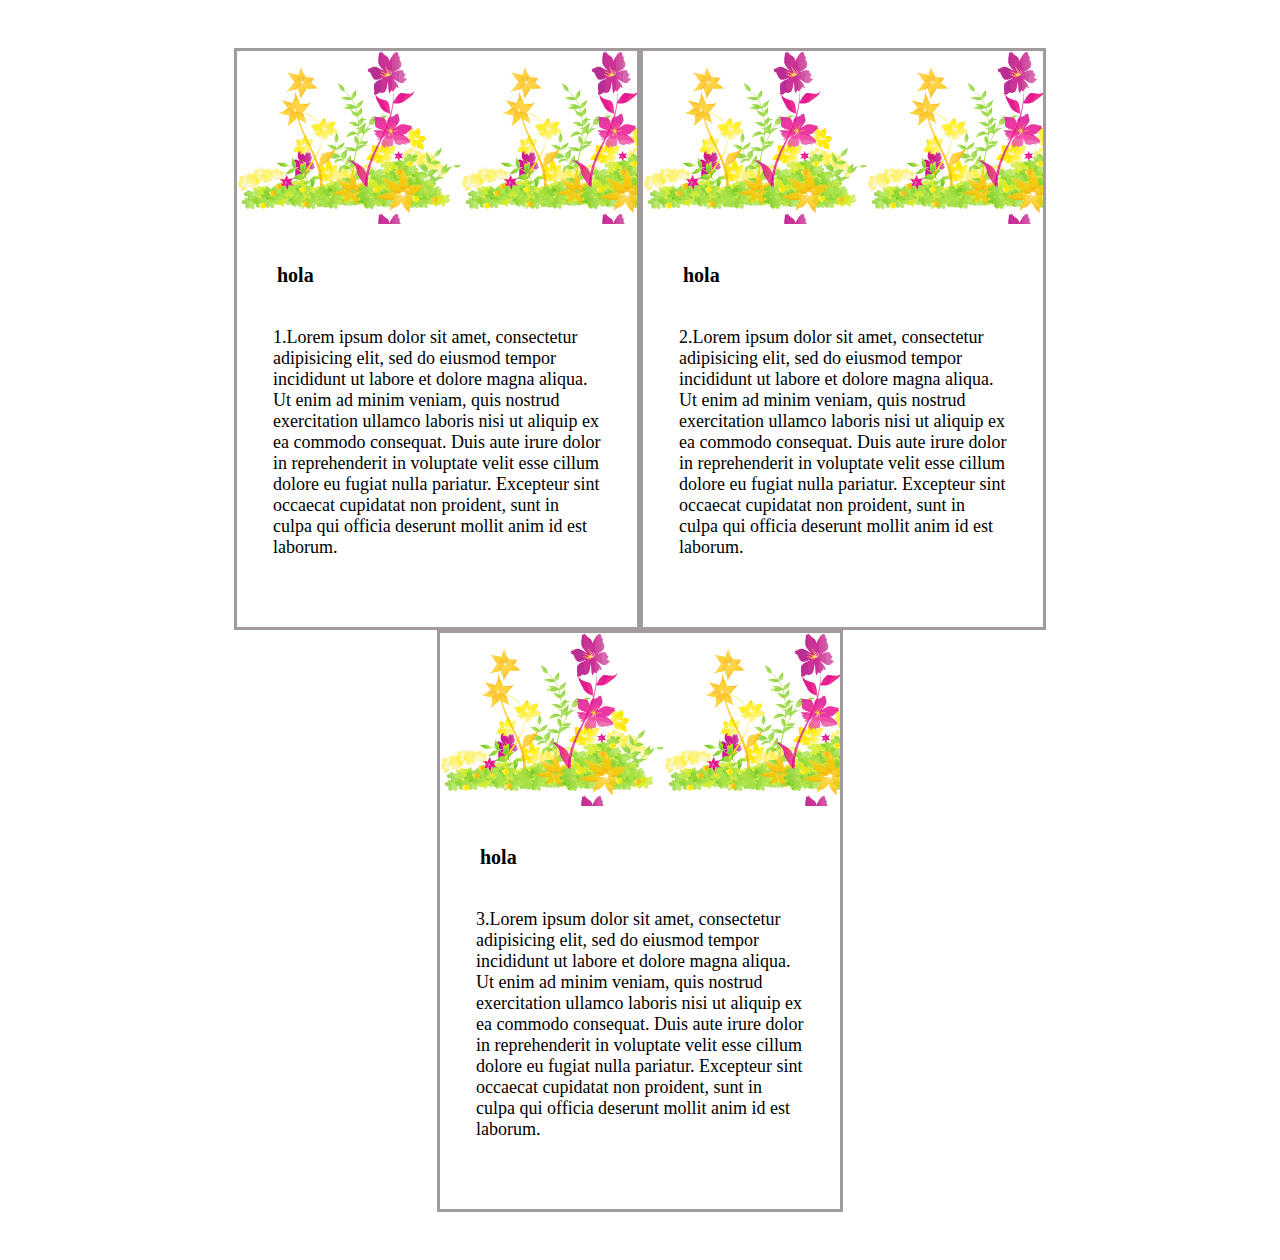
==== paginaweb.html @ 9b49967a "Add files via upload" ====
<!DOCTYPE html>
<html lang="es">

	<head>
        <link rel="stylesheet" href="pagianestilos.css">
		<meta charset="UTF-8" />
		<title>Practica 2</title>
		<style></style>
	</head>


	<body>

		<div class="cuerpo3">
			<div class="caja">
				<div class="imagen"></div>
                <h1>hola</h1>
				<p>1.Lorem ipsum dolor sit amet, consectetur adipisicing elit, sed do eiusmod tempor incididunt ut labore et dolore magna aliqua. Ut enim ad minim veniam, quis nostrud exercitation ullamco laboris nisi ut aliquip ex ea commodo consequat. Duis aute irure dolor in reprehenderit in voluptate velit esse cillum dolore eu fugiat nulla pariatur. Excepteur sint occaecat cupidatat non proident, sunt in culpa qui officia deserunt mollit anim id est laborum.</p>
			</div>

			<div class="caja">
				<div class="imagen"></div>
                <h1>hola</h1>
				<p>2.Lorem ipsum dolor sit amet, consectetur adipisicing elit, sed do eiusmod tempor incididunt ut labore et dolore magna aliqua. Ut enim ad minim veniam, quis nostrud exercitation ullamco laboris nisi ut aliquip ex ea commodo consequat. Duis aute irure dolor in reprehenderit in voluptate velit esse cillum dolore eu fugiat nulla pariatur. Excepteur sint occaecat cupidatat non proident, sunt in culpa qui officia deserunt mollit anim id est laborum.</p>
			</div>

            <div class="caja">
				<div class="imagen"></div>
                <h1>hola</h1>
				<p>3.Lorem ipsum dolor sit amet, consectetur adipisicing elit, sed do eiusmod tempor incididunt ut labore et dolore magna aliqua. Ut enim ad minim veniam, quis nostrud exercitation ullamco laboris nisi ut aliquip ex ea commodo consequat. Duis aute irure dolor in reprehenderit in voluptate velit esse cillum dolore eu fugiat nulla pariatur. Excepteur sint occaecat cupidatat non proident, sunt in culpa qui officia deserunt mollit anim id est laborum.</p>
			</div>				
		</div>	

	</body>
</html>
---- pagianestilos.css ----
h1
{
    font-size: 20px;
    font-weight: bold;
}

h1 + p
{
    font-size: 18px;
}


/*/////////////////////////////////////////////////*/
.cuerpo3 
{
    margin-top: 3rem ;
    margin-bottom: 3rem ;	
    display: flex;  
    flex-wrap: wrap;
    justify-content: space-between;
    padding-left: 2em;
    padding-right: 2em;
    /* overflow: auto; */
}
/*//////////////////////////////////////////////////*/


.caja
{
    position: relative;
    width: 25em; 
    height: 36em;	
    border: 3px solid rgb(161, 155, 155);
}


div[class^="caja"] p , h1
{
    margin: 2em;
   
}

.imagen
{
    position: relative;
    background-image: url('img_flwr.gif');
    width: 25em;
    min-width: 20em;
    height: 30%;
    background-clip: padding-box; 
}


@media (max-width: 84em) /* la suma de las cajas + los margenes del cuerpo y el padding */
{
    .cuerpo3:last-child
    {
        justify-content: center; 
        padding-left: 2em;
    }
    
}
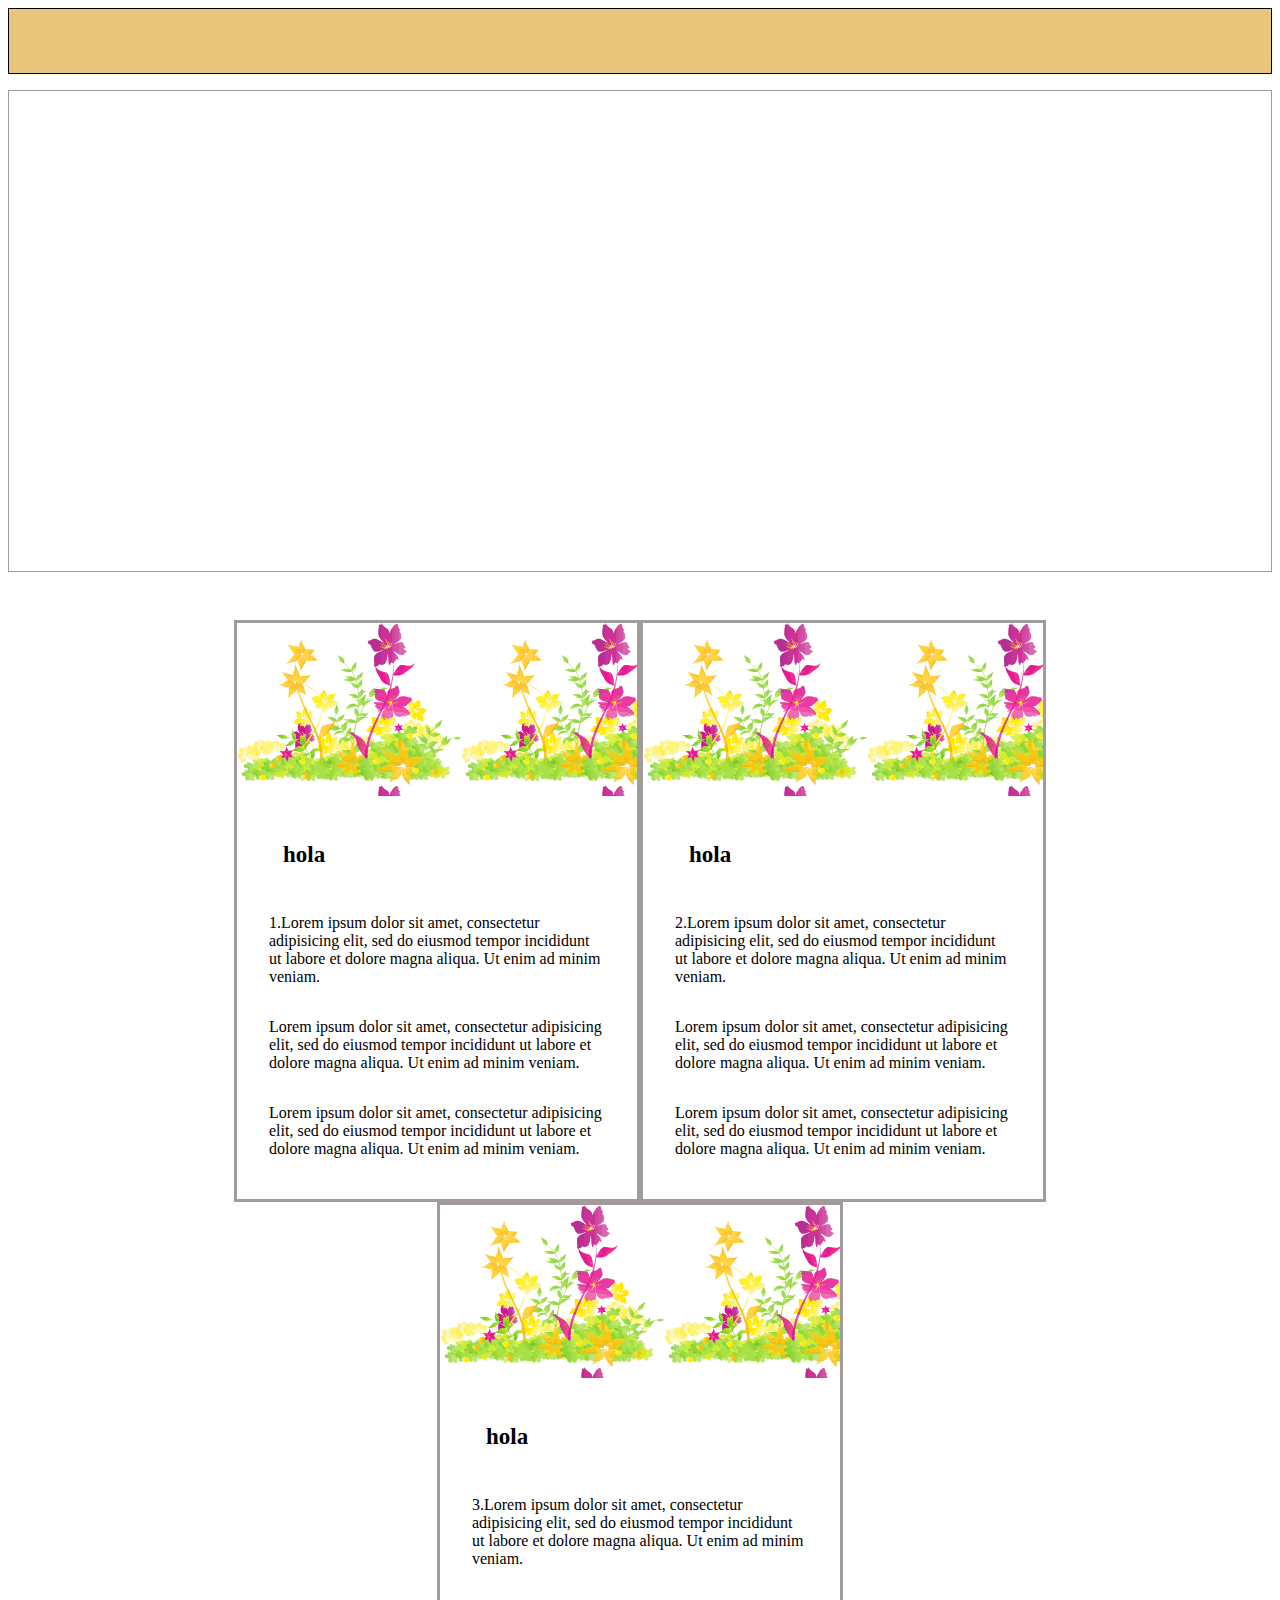
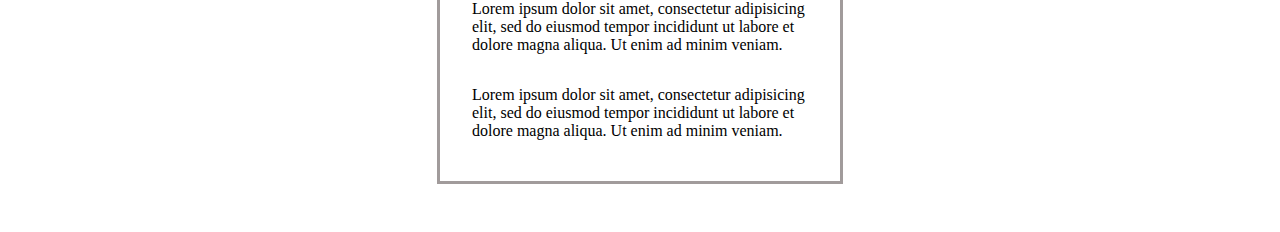
==== commit 1bae1851: "Add files via upload" ====
--- a/paginaweb.html
+++ b/paginaweb.html
@@ -11,24 +11,42 @@
 
 	<body>
 
+		<div class ="cuerpo1">
+
+
+		</div>
+
+ 		<div class="cuerpo2">
+			<div id="texto">
+				<h1>hola</h1>
+				<p>Lorem ipsum dolor sit amet, consectetur adipisicing elit, sed do eiusmod tempor incididunt ut labore et dolore magna aliqua. Ut enim ad minim veniam. </p>
+				<p>Lorem ipsum dolor sit amet, consectetur adipisicing elit, sed do eiusmod tempor incididunt ut labore et dolore magna aliqua. Ut enim ad minim veniam. </p>
+				<p>Lorem ipsum dolor sit amet, consectetur adipisicing elit, sed do eiusmod tempor incididunt ut labore et dolore magna aliqua. Ut enim ad minim veniam. </p>
+			</div>
+		</div>
+		 
 		<div class="cuerpo3">
 			<div class="caja">
 				<div class="imagen"></div>
                 <h1>hola</h1>
-				<p>1.Lorem ipsum dolor sit amet, consectetur adipisicing elit, sed do eiusmod tempor incididunt ut labore et dolore magna aliqua. Ut enim ad minim veniam, quis nostrud exercitation ullamco laboris nisi ut aliquip ex ea commodo consequat. Duis aute irure dolor in reprehenderit in voluptate velit esse cillum dolore eu fugiat nulla pariatur. Excepteur sint occaecat cupidatat non proident, sunt in culpa qui officia deserunt mollit anim id est laborum.</p>
+				<p>1.Lorem ipsum dolor sit amet, consectetur adipisicing elit, sed do eiusmod tempor incididunt ut labore et dolore magna aliqua. Ut enim ad minim veniam. </p>
+				<p>Lorem ipsum dolor sit amet, consectetur adipisicing elit, sed do eiusmod tempor incididunt ut labore et dolore magna aliqua. Ut enim ad minim veniam. </p>
+				<p>Lorem ipsum dolor sit amet, consectetur adipisicing elit, sed do eiusmod tempor incididunt ut labore et dolore magna aliqua. Ut enim ad minim veniam. </p>
 			</div>
 
 			<div class="caja">
 				<div class="imagen"></div>
                 <h1>hola</h1>
-				<p>2.Lorem ipsum dolor sit amet, consectetur adipisicing elit, sed do eiusmod tempor incididunt ut labore et dolore magna aliqua. Ut enim ad minim veniam, quis nostrud exercitation ullamco laboris nisi ut aliquip ex ea commodo consequat. Duis aute irure dolor in reprehenderit in voluptate velit esse cillum dolore eu fugiat nulla pariatur. Excepteur sint occaecat cupidatat non proident, sunt in culpa qui officia deserunt mollit anim id est laborum.</p>
-			</div>
+				<p>2.Lorem ipsum dolor sit amet, consectetur adipisicing elit, sed do eiusmod tempor incididunt ut labore et dolore magna aliqua. Ut enim ad minim veniam. </p>
+				<p>Lorem ipsum dolor sit amet, consectetur adipisicing elit, sed do eiusmod tempor incididunt ut labore et dolore magna aliqua. Ut enim ad minim veniam. </p>
+				<p>Lorem ipsum dolor sit amet, consectetur adipisicing elit, sed do eiusmod tempor incididunt ut labore et dolore magna aliqua. Ut enim ad minim veniam. </p>			</div>
 
             <div class="caja">
 				<div class="imagen"></div>
                 <h1>hola</h1>
-				<p>3.Lorem ipsum dolor sit amet, consectetur adipisicing elit, sed do eiusmod tempor incididunt ut labore et dolore magna aliqua. Ut enim ad minim veniam, quis nostrud exercitation ullamco laboris nisi ut aliquip ex ea commodo consequat. Duis aute irure dolor in reprehenderit in voluptate velit esse cillum dolore eu fugiat nulla pariatur. Excepteur sint occaecat cupidatat non proident, sunt in culpa qui officia deserunt mollit anim id est laborum.</p>
-			</div>				
+				<p>3.Lorem ipsum dolor sit amet, consectetur adipisicing elit, sed do eiusmod tempor incididunt ut labore et dolore magna aliqua. Ut enim ad minim veniam. </p>
+				<p>Lorem ipsum dolor sit amet, consectetur adipisicing elit, sed do eiusmod tempor incididunt ut labore et dolore magna aliqua. Ut enim ad minim veniam. </p>
+				<p>Lorem ipsum dolor sit amet, consectetur adipisicing elit, sed do eiusmod tempor incididunt ut labore et dolore magna aliqua. Ut enim ad minim veniam. </p>			</div>				
 		</div>	
 
 	</body>
--- a/pagianestilos.css
+++ b/pagianestilos.css
@@ -1,16 +1,56 @@
 h1
 {
-    font-size: 20px;
+    font-size: 23px;
     font-weight: bold;
 }
 
-h1 + p
+h1 ~ p
 {
-    font-size: 18px;
+    font-size: 16px;
 }
 
 
+.cuerpo1
+{
+    border: 1px solid black;
+    position: sticky;
+    top: 0px;
+    height: 4em;
+    background-color: rgb(231, 197, 123);
+    z-index: 1;
+}
+
+
+
+/*///////////////////////////////////////////////////////*/
+
+.cuerpo2
+{
+    position: relative;
+    border: 1px solid rgb(161, 155, 155);
+    margin-top: 1em;
+    height: 30em;
+    background-image: url("molinos-generica24.jpg");
+    background-repeat: no-repeat;
+    background-size: cover;
+    background-origin: border-box; 
+    /* padding-left: 8em;
+    padding-top: 6em; */
+    z-index: 0;
+}
+
+div#texto
+{
+    position: absolute;
+    top:10%;
+    left:8%;
+    color: white;
+    width: 36em;
+    /* overflow: auto; */
+}
+
 /*/////////////////////////////////////////////////*/
+
 .cuerpo3 
 {
     margin-top: 3rem ;
@@ -22,8 +62,6 @@
     padding-right: 2em;
     /* overflow: auto; */
 }
-/*//////////////////////////////////////////////////*/
-
 
 .caja
 {
@@ -34,29 +72,29 @@
 }
 
 
-div[class^="caja"] p , h1
+div.caja p , div.caja h1
 {
     margin: 2em;
-   
 }
+
 
 .imagen
 {
-    position: relative;
+    /* position: relative; */
     background-image: url('img_flwr.gif');
     width: 25em;
-    min-width: 20em;
+    /* min-width: 20em; */
     height: 30%;
     background-clip: padding-box; 
 }
-
+/*//////////////////////////////////////////////////*/
 
 @media (max-width: 84em) /* la suma de las cajas + los margenes del cuerpo y el padding */
 {
     .cuerpo3:last-child
     {
         justify-content: center; 
-        padding-left: 2em;
+        /* padding-left: 2em; */
     }
     
 }
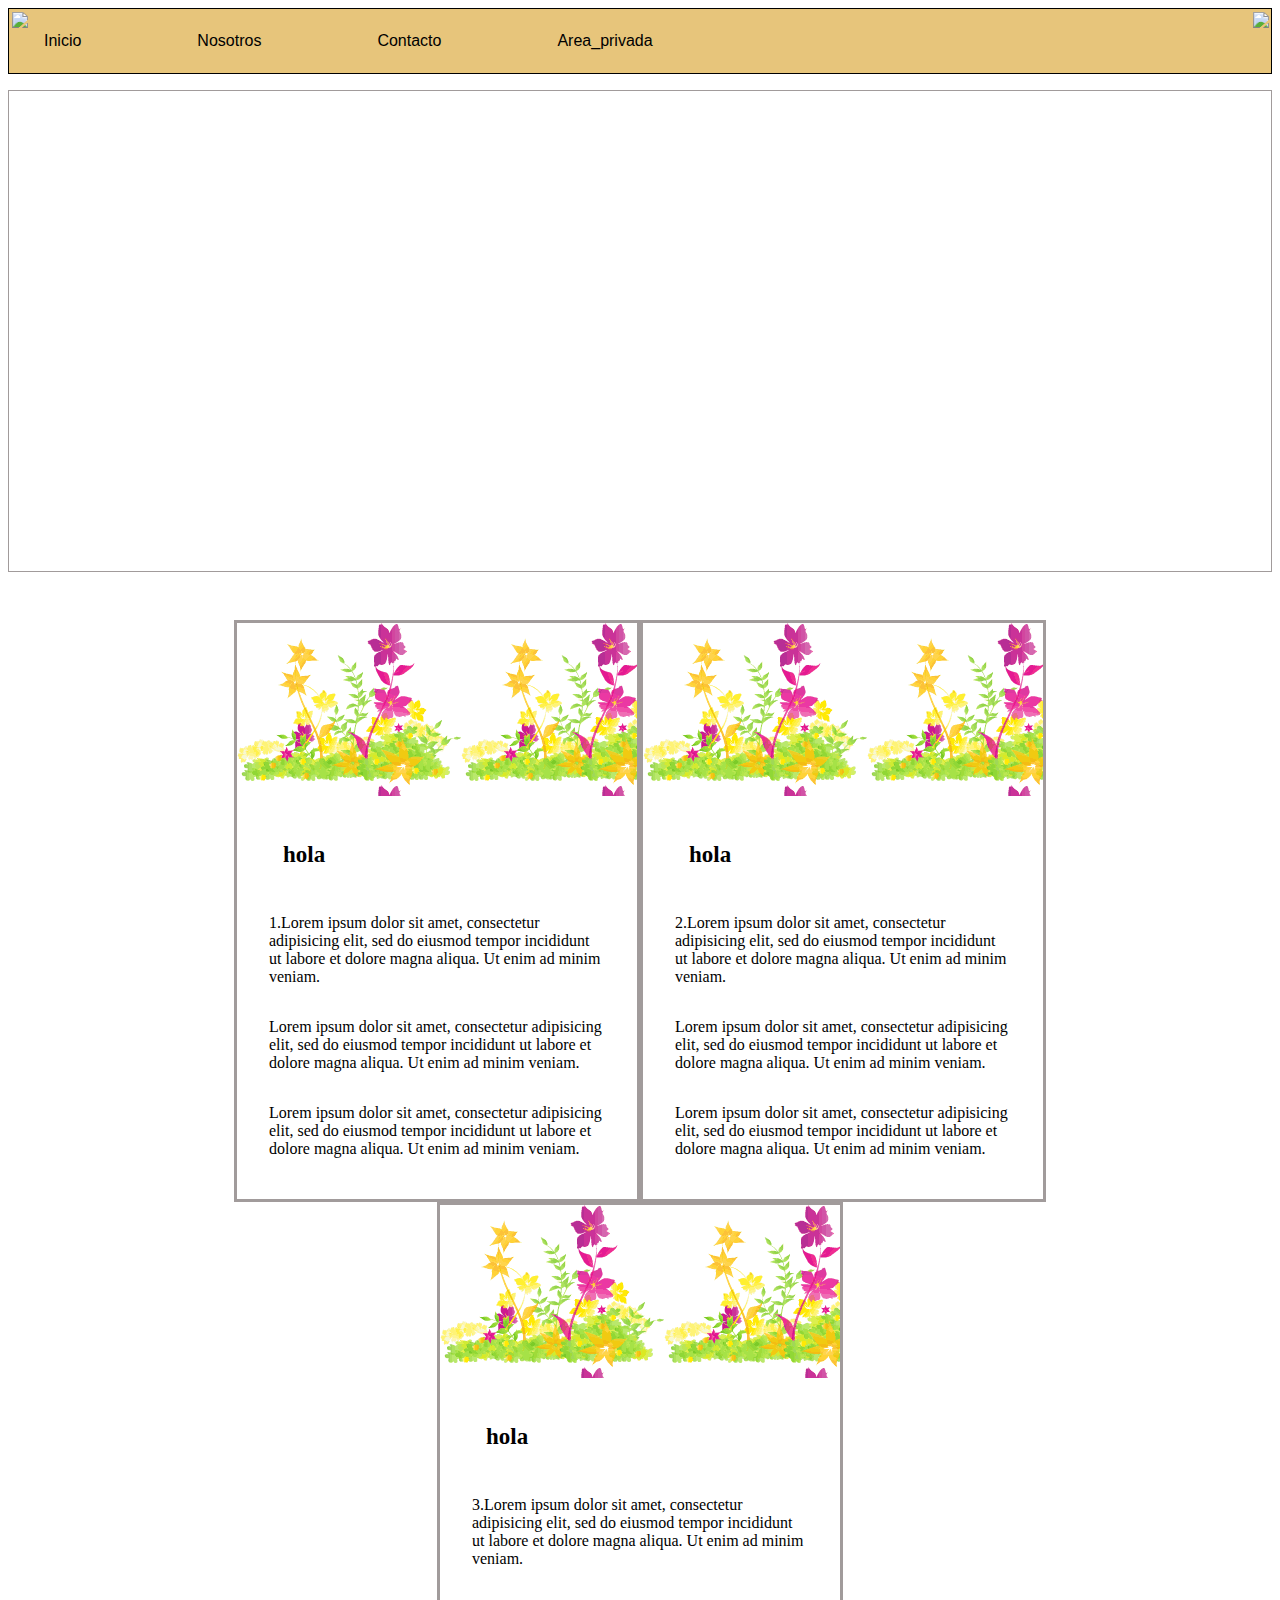
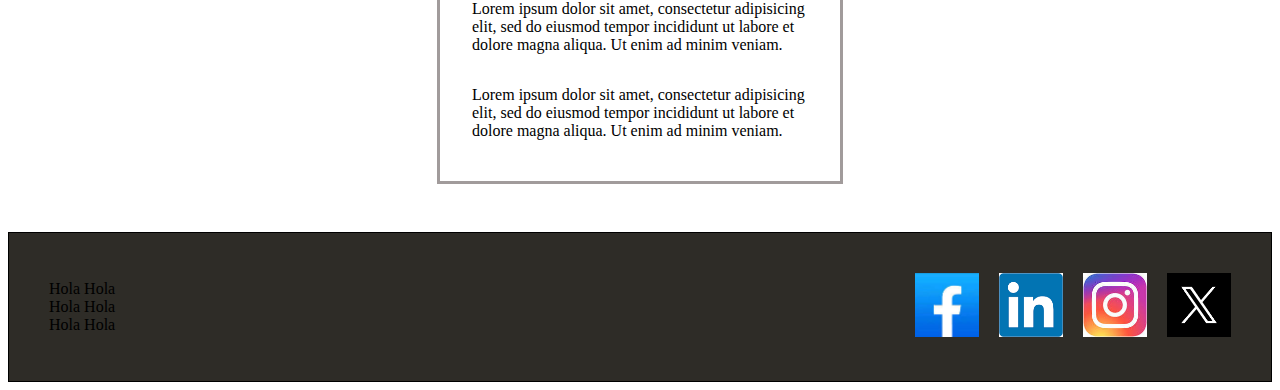
==== commit 99de1777: "Add files via upload" ====
--- a/paginaweb.html
+++ b/paginaweb.html
@@ -12,10 +12,20 @@
 	<body>
 
 		<div class ="cuerpo1">
-
+			
+			<img id="logo" src="logo.jfif"/>
+			<div class="opciones">
+				<label>Inicio</label>
+				<label>Nosotros</label>
+				<label>Contacto</label>
+				<label>Area_privada</label>
+				<label>Administrador</label>
+			</div>	
+			<img id="usu" src="usuario3.png"/>
 
 		</div>
 
+		
  		<div class="cuerpo2">
 			<div id="texto">
 				<h1>hola</h1>
@@ -49,5 +59,27 @@
 				<p>Lorem ipsum dolor sit amet, consectetur adipisicing elit, sed do eiusmod tempor incididunt ut labore et dolore magna aliqua. Ut enim ad minim veniam. </p>			</div>				
 		</div>	
 
+
+
+		<div class ="cuerpo4">
+
+			<div class="minienlaces">
+				<a>Hola</a>
+				<a>Hola</a>
+				<a>Hola</a>
+				<a>Hola</a>
+				<a>Hola</a>
+				<a>Hola</a>
+			</div>
+
+			<div class="redes">
+				<a href="https://www.facebook.com/?locale=es_ES"><img  src="face.jfif"/></a>
+				<a href="https://es.linkedin.com/"><img  src="in.png"/></a>
+				<a href="https://www.instagram.com/"><img  src="insta.jfif"/></a>
+				<a href="https://twitter.com/?lang=es"><img src="tw.png"/></a>
+			</div>
+		</div>
+
+
 	</body>
 </html>
--- a/pagianestilos.css
+++ b/pagianestilos.css
@@ -1,3 +1,5 @@
+
+
 h1
 {
     font-size: 23px;
@@ -10,6 +12,7 @@
 }
 
 
+/**************************************************/
 .cuerpo1
 {
     border: 1px solid black;
@@ -18,8 +21,38 @@
     height: 4em;
     background-color: rgb(231, 197, 123);
     z-index: 1;
+    display: flex;
+    align-items: center;
+    padding-left: 3px;
+    padding-right: 4em;
+    
 }
 
+
+
+.cuerpo1 #logo
+{
+    height: 90%;
+}
+.cuerpo1 #usu
+{
+    position: absolute;
+    top:5%;
+    right: 2px;
+    height: 90%;
+}
+
+.cuerpo1 .opciones label
+{
+    font-family: Arial, Helvetica, sans-serif;
+    padding-left: 1em;
+    padding-right: 6em;
+}
+
+label:last-child
+{
+    display: none;
+}
 
 
 /*///////////////////////////////////////////////////////*/
@@ -80,18 +113,59 @@
 
 .imagen
 {
-    /* position: relative; */
+    
     background-image: url('img_flwr.gif');
     width: 25em;
-    /* min-width: 20em; */
     height: 30%;
     background-clip: padding-box; 
 }
-/*//////////////////////////////////////////////////*/
+
+/*************************CUERPO4**************************/
+
+.cuerpo4
+{
+
+    border: 1px solid black;
+    /* height: 7em; */
+    background-color: rgb(46, 44, 39);
+    align-items: center;  
+    display: flex;  
+    flex-wrap: wrap;
+    justify-content: space-between;
+    padding: 2.5em;
+}
+
+.minienlaces
+{
+    
+    height: 90%;
+    width: 6em;
+    display: wrap;
+    align-items: center;
+}
+
+.redes
+{
+    height: 90%;
+    display: wrap;
+    align-items: center;
+}
+
+.redes img
+{
+    width: 4em;   
+}
+
+.redes img:nth-child(n-1)
+{
+    padding-left: 1em;
+}
+
+/************************************MEDIAS**********************************************/
 
 @media (max-width: 84em) /* la suma de las cajas + los margenes del cuerpo y el padding */
 {
-    .cuerpo3:last-child
+    .cuerpo3
     {
         justify-content: center; 
         /* padding-left: 2em; */
@@ -99,6 +173,27 @@
     
 }
 
+@media (max-width: 34em) /* la suma de las imagenes + los paddings del cuerpo + minidivs */
+{
+    .cuerpo4
+    {
+        justify-content: center; 
+        /* padding-left: 2em; */
+    }
+
+    .redes
+    {
+        margin-top: 2em;
+        height: 90%;
+        text-align: center;
+    }
+
+    img:nth-child(n-1)
+    {
+        padding-right: 1em;
+    }
+    
+}
 
 
 
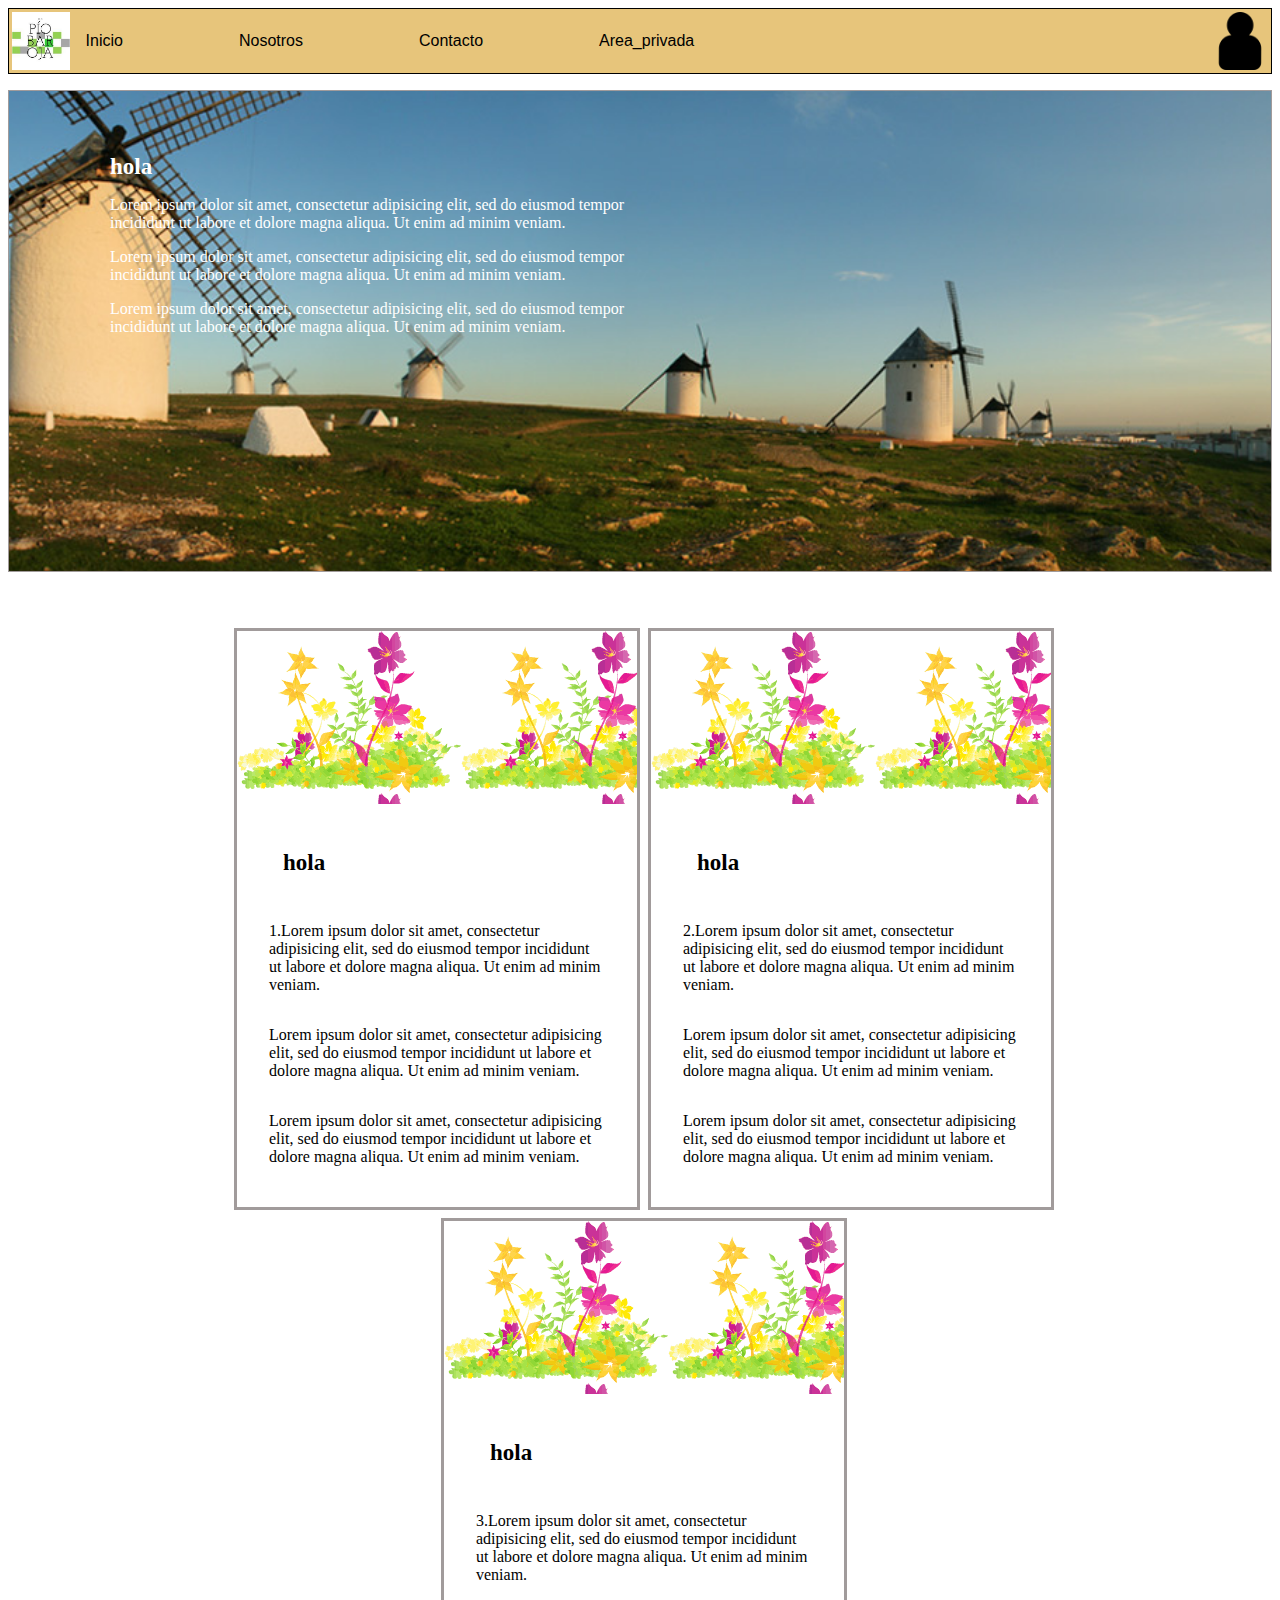
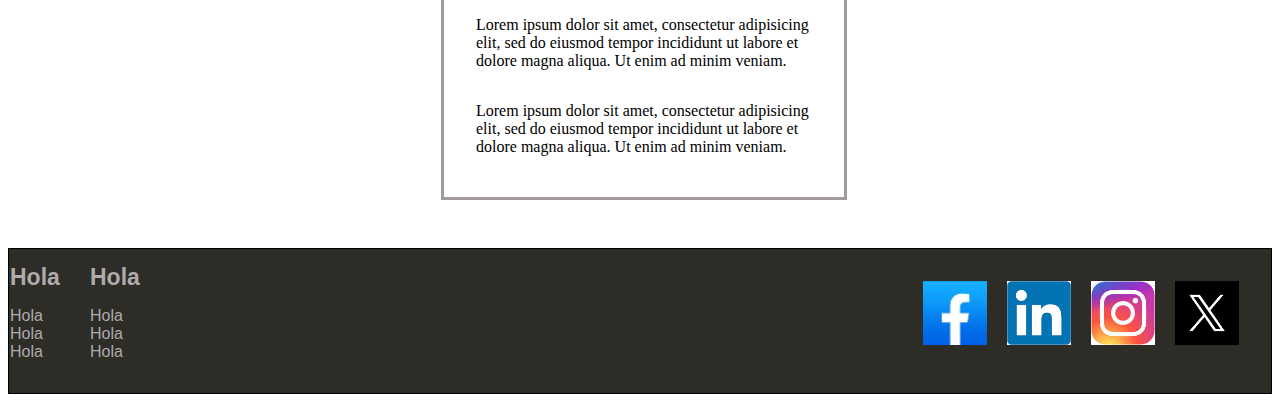
==== commit 8608a5c7: "Add files via upload" ====
--- a/paginaweb.html
+++ b/paginaweb.html
@@ -64,12 +64,18 @@
 		<div class ="cuerpo4">
 
 			<div class="minienlaces">
-				<a>Hola</a>
-				<a>Hola</a>
-				<a>Hola</a>
-				<a>Hola</a>
-				<a>Hola</a>
-				<a>Hola</a>
+				<div class="lista1">
+					<h1>Hola</h1>
+					<a>Hola</a>
+					<a>Hola</a>
+					<a>Hola</a>
+				</div>
+				<div class="lista1">
+					<h1>Hola</h1>
+					<a>Hola</a>
+					<a>Hola</a>
+					<a>Hola</a>
+				</div>
 			</div>
 
 			<div class="redes">
--- a/pagianestilos.css
+++ b/pagianestilos.css
@@ -12,7 +12,7 @@
 }
 
 
-/**************************************************/
+/************************CUERPO1**************************/
 .cuerpo1
 {
     border: 1px solid black;
@@ -42,6 +42,12 @@
     height: 90%;
 }
 
+img[id="usu"]:hover
+{
+    filter: drop-shadow(0px 0px 5px yellow);
+    
+}
+
 .cuerpo1 .opciones label
 {
     font-family: Arial, Helvetica, sans-serif;
@@ -49,13 +55,19 @@
     padding-right: 6em;
 }
 
+.cuerpo1 .opciones label:hover
+{
+    color: red;
+    text-decoration: underline;
+}
+
 label:last-child
 {
     display: none;
 }
 
 
-/*///////////////////////////////////////////////////////*/
+/************************CUERPO2**************************/
 
 .cuerpo2
 {
@@ -72,6 +84,11 @@
     z-index: 0;
 }
 
+.cuerpo2:hover /*si se hace pequeña la pagina el texto se puede seguir leyendo moviendo a la derecha*/
+{
+    overflow: auto;
+}
+
 div#texto
 {
     position: absolute;
@@ -82,7 +99,7 @@
     /* overflow: auto; */
 }
 
-/*/////////////////////////////////////////////////*/
+/************************CUERPO3**************************/
 
 .cuerpo3 
 {
@@ -104,6 +121,11 @@
     border: 3px solid rgb(161, 155, 155);
 }
 
+.caja:hover
+{
+    box-shadow: 0px 0px 20px goldenrod;
+}
+
 
 div.caja p , div.caja h1
 {
@@ -128,29 +150,53 @@
     border: 1px solid black;
     /* height: 7em; */
     background-color: rgb(46, 44, 39);
-    align-items: center;  
+    position: relative;
+    height: 9em;
+    
+}
+
+.minienlaces
+{
+    position: absolute;
+    top:0px;
+    left:1px;
+    color: rgb(173, 171, 171);
+    font-family:'Gill Sans', 'Gill Sans MT', Calibri, 'Trebuchet MS', sans-serif;
+    height: 90%;
+    width: 8em;
     display: flex;  
     flex-wrap: wrap;
     justify-content: space-between;
-    padding: 2.5em;
-}
-
-.minienlaces
-{
-    
-    height: 90%;
-    width: 6em;
+   
+}
+
+.minienlaces a:hover
+{
+    color: white;
+}
+
+.lista1
+{
+    width: 3em;
+    position: top left;
+}
+.lista2
+{
+    width: 3em;
+    position: top right;
+}
+
+
+.redes
+{
+    position: absolute;
+    top:2em;
+    right:2em;
+    height: 90%;
     display: wrap;
     align-items: center;
 }
 
-.redes
-{
-    height: 90%;
-    display: wrap;
-    align-items: center;
-}
-
 .redes img
 {
     width: 4em;   
@@ -170,6 +216,12 @@
         justify-content: center; 
         /* padding-left: 2em; */
     }
+
+    .caja
+    {
+       margin-top: 0.5em;
+       margin-left: 0.5em;
+    }
     
 }
 
@@ -177,15 +229,15 @@
 {
     .cuerpo4
     {
-        justify-content: center; 
+        height: 19em;
+        /* text-align: center; */
         /* padding-left: 2em; */
     }
-
     .redes
     {
         margin-top: 2em;
         height: 90%;
-        text-align: center;
+        top: 8em;
     }
 
     img:nth-child(n-1)
